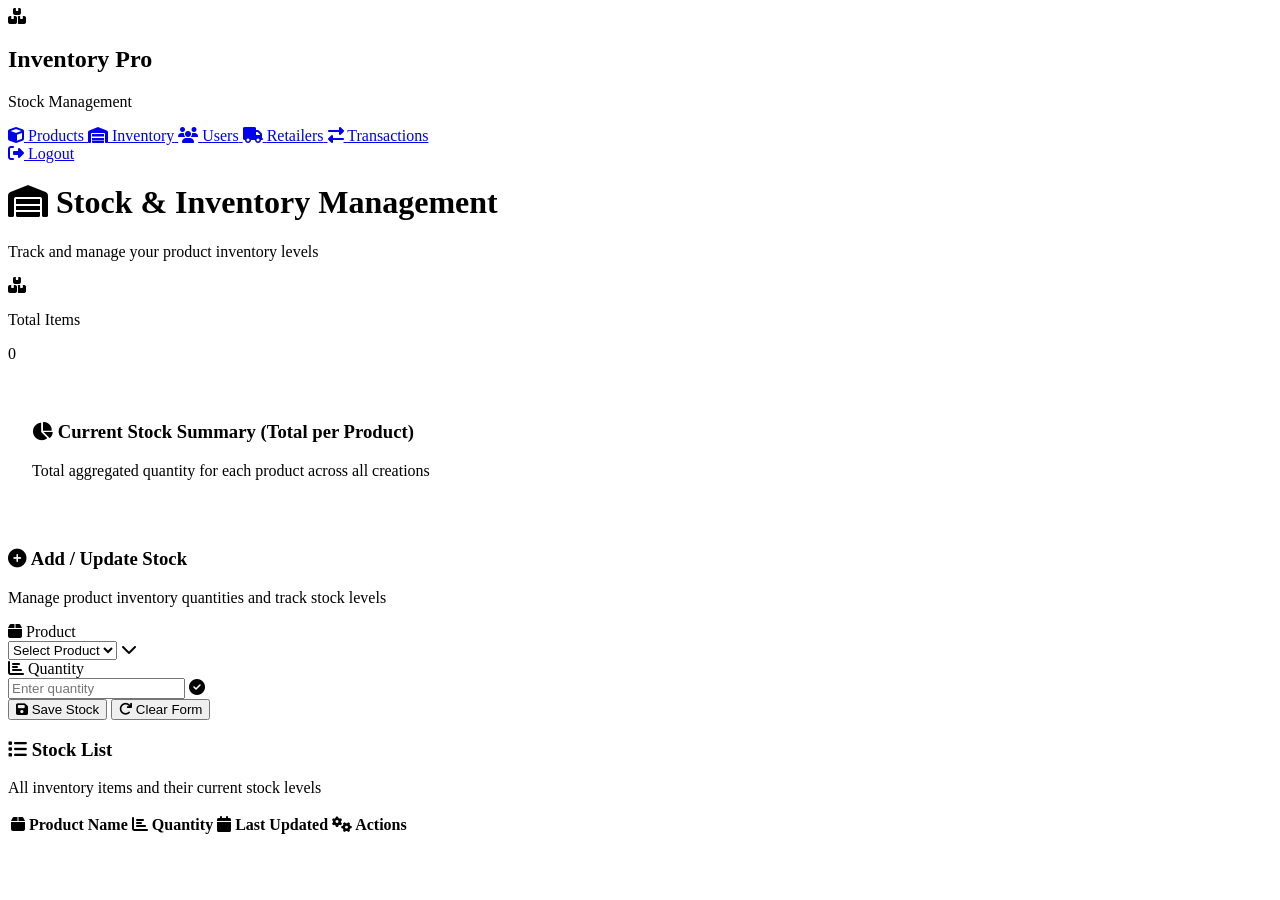
==== src/main/resources/static/inventory.html @ 5c9f70cc "Uploaded Inventory Management Frontend" ====
<!DOCTYPE html>
<html lang="en">

<head>
    <meta charset="UTF-8">
    <meta name="viewport" content="width=device-width, initial-scale=1.0">
    <title>Stock & Inventory Management</title>
    <link rel="stylesheet" href="inventoryCSS.css?v=3">
    <link rel="stylesheet" href="https://cdnjs.cloudflare.com/ajax/libs/font-awesome/6.4.0/css/all.min.css">
</head>

<body>

<div class="app-container">

    <!-- ================= SIDEBAR ================= -->
    <aside class="sidebar">
        <div class="sidebar-header">
            <div class="sidebar-logo">
                <i class="fas fa-boxes"></i>
                <h2>Inventory Pro</h2>
            </div>
            <p class="sidebar-subtitle">Stock Management</p>
        </div>

        <nav class="sidebar-nav">
            <a href="/product.html" class="nav-item">
                <i class="fas fa-cube"></i>
                <span>Products</span>
            </a>
            <a href="/inventory.html" class="nav-item active">
                <i class="fas fa-warehouse"></i>
                <span>Inventory</span>
            </a>
            <a href="/user.html" class="nav-item">
                <i class="fas fa-users"></i>
                <span>Users</span>
            </a>
            <a href="/supplier.html" class="nav-item">
                <i class="fas fa-truck"></i>
                <span>Retailers</span>
            </a>
            <a href="/transaction.html" class="nav-item">
                <i class="fas fa-exchange-alt"></i>
                <span>Transactions</span>
            </a>
        </nav>

        <div class="sidebar-footer">
            <a href="/login.html" class="nav-item logout-item">
                <i class="fas fa-sign-out-alt"></i>
                <span>Logout</span>
            </a>
        </div>
    </aside>

    <!-- ================= MAIN CONTENT ================= -->
    <main class="main-content">

        <!-- HEADER -->
        <header class="content-header">
            <div class="header-content">
                <div>
                    <h1><i class="fas fa-warehouse"></i> Stock & Inventory Management</h1>
                    <p>Track and manage your product inventory levels</p>
                </div>
                <div class="header-stats">
                    <div class="stat-card">
                        <i class="fas fa-boxes"></i>
                        <div>
                            <p class="stat-label">Total Items</p>
                            <p class="stat-value" id="totalItems">0</p>
                        </div>
                    </div>
                </div>
            </div>
        </header>

        <!-- ================= STOCK SUMMARY SECTION ================= -->
        <section class="card" style="margin-bottom: 24px; padding: 24px;">
            <div class="section-header" style="margin-bottom: 20px;">
                <h3>
                    <i class="fas fa-chart-pie"></i>
                    Current Stock Summary (Total per Product)
                </h3>
                <p class="section-description">Total aggregated quantity for each product across all creations</p>
            </div>
            <div class="summary-grid" id="stockSummaryContainer">
                <!-- Data will be loaded here dynamically -->
            </div>
        </section>

        <!-- ================= FORM SECTION ================= -->
        <section class="card">

            <div class="section-header">
                <h3 id="formTitle">
                    <i class="fas fa-plus-circle"></i>
                    Add / Update Stock
                </h3>
                <p class="section-description">Manage product inventory quantities and track stock levels</p>
            </div>

            <form id="stockForm" class="modern-form">

                <input type="hidden" id="stockId">

                <div class="form-grid">

                    <!-- Product Select -->
                    <div class="form-group">
                        <label for="productSelect">
                            <i class="fas fa-box"></i>
                            Product
                        </label>
                        <div class="input-wrapper">
                            <select id="productSelect" required>
                                <option value="">Select Product</option>
                            </select>
                            <i class="fas fa-chevron-down select-icon"></i>
                        </div>
                    </div>

                    <!-- Quantity Input -->
                    <div class="form-group">
                        <label for="quantity">
                            <i class="fas fa-chart-bar"></i>
                            Quantity
                        </label>
                        <div class="input-wrapper">
                            <input
                                    type="number"
                                    id="quantity"
                                    min="0"
                                    required
                                    placeholder="Enter quantity"
                            >
                            <span class="input-icon"><i class="fas fa-check-circle"></i></span>
                        </div>
                    </div>

                </div>

                <!-- Form Actions -->
                <div class="form-actions">
                    <button type="submit" id="submitBtn" class="btn-primary">
                        <i class="fas fa-save"></i>
                        <span>Save Stock</span>
                    </button>

                    <button type="button" id="clearBtn" class="btn-secondary">
                        <i class="fas fa-redo"></i>
                        <span>Clear Form</span>
                    </button>
                </div>

            </form>

        </section>

        <!-- ================= TABLE SECTION ================= -->
        <section class="card">

            <div class="section-header">
                <h3>
                    <i class="fas fa-list"></i>
                    Stock List
                </h3>
                <p class="section-description">All inventory items and their current stock levels</p>
            </div>

            <div class="table-wrapper">

                <table class="data-table">

                    <thead>
                    <tr>
                        <th>
                            <i class="fas fa-box"></i>
                            Product Name
                        </th>
                        <th>
                            <i class="fas fa-chart-bar"></i>
                            Quantity
                        </th>
                        <th>
                            <i class="fas fa-calendar"></i>
                            Last Updated
                        </th>
                        <th>
                            <i class="fas fa-cogs"></i>
                            Actions
                        </th>
                    </tr>
                    </thead>

                    <tbody id="stockTableBody"></tbody>

                </table>

            </div>

        </section>

    </main>

</div>

<!-- SCRIPT -->
<script src="inventoryJS.js?v=5"></script>

</body>

</html>
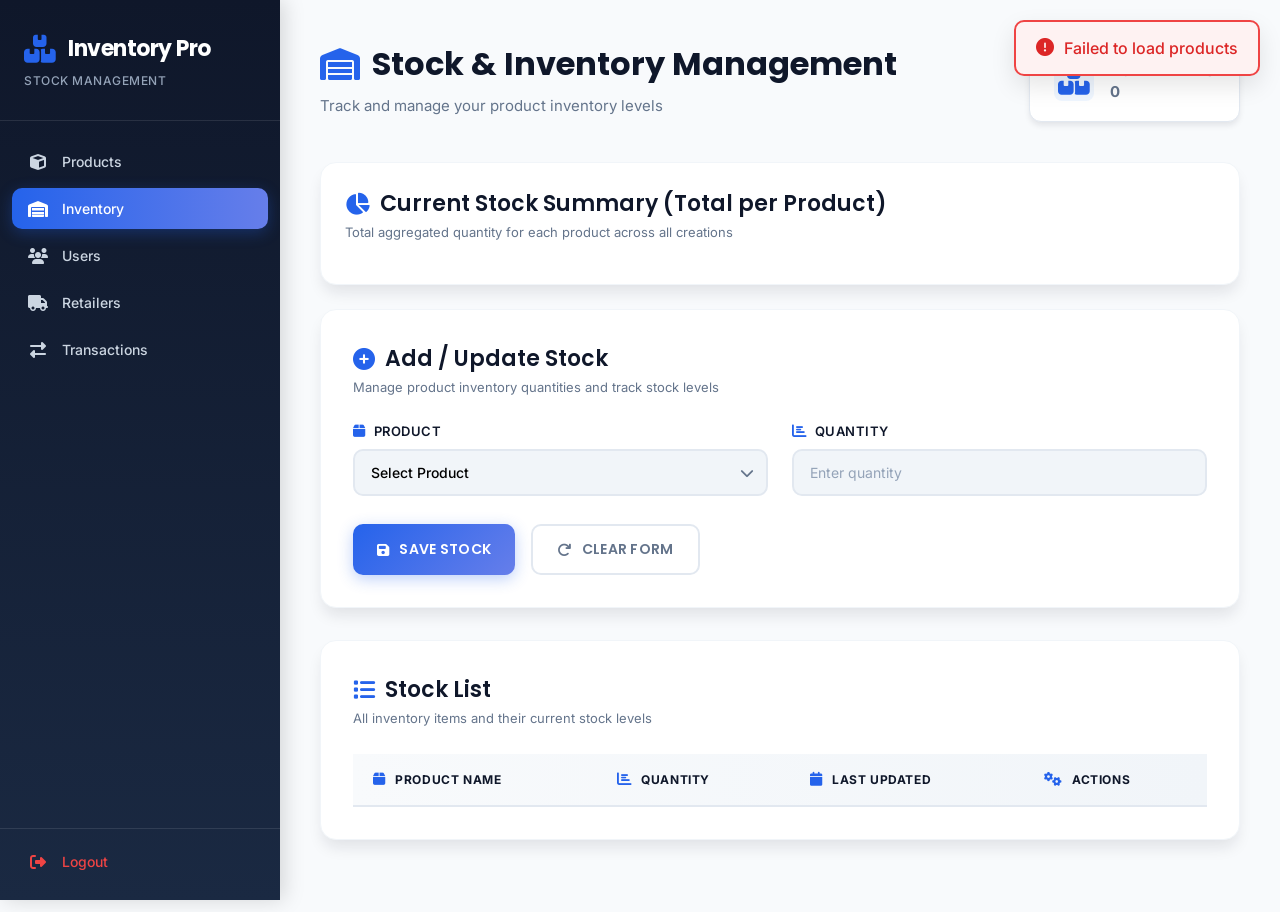
==== commit 6f5c9316: "Fixed error of Inventory Management Frontend" ====
--- a/src/main/resources/static/inventory.html
+++ b/src/main/resources/static/inventory.html
@@ -5,7 +5,7 @@
     <meta charset="UTF-8">
     <meta name="viewport" content="width=device-width, initial-scale=1.0">
     <title>Stock & Inventory Management</title>
-    <link rel="stylesheet" href="inventoryCSS.css?v=3">
+    <link rel="stylesheet" href="css/inventoryCSS.css">
     <link rel="stylesheet" href="https://cdnjs.cloudflare.com/ajax/libs/font-awesome/6.4.0/css/all.min.css">
 </head>
 
@@ -207,7 +207,7 @@
 </div>
 
 <!-- SCRIPT -->
-<script src="inventoryJS.js?v=5"></script>
+<script src="js/inventoryJS.js"></script>
 
 </body>
 
--- a/src/main/resources/static/css/inventoryCSS.css
+++ b/src/main/resources/static/css/inventoryCSS.css
@@ -0,0 +1,894 @@
+@import url('https://fonts.googleapis.com/css2?family=Poppins:wght@400;500;600;700;800&family=Inter:wght@300;400;500;600&display=swap');
+
+/* ================================
+   ROOT VARIABLES
+================================ */
+:root {
+    --primary: #2563EB;
+    --primary-dark: #1D4ED8;
+    --primary-light: #EFF6FF;
+    --secondary: #10B981;
+    --success: #10B981;
+    --danger: #EF4444;
+    --warning: #F59E0B;
+    --background: #F8FAFC;
+    --surface: #FFFFFF;
+    --sidebar-bg: #0F172A;
+    --sidebar-hover: #1E293B;
+    --text-primary: #0F172A;
+    --text-secondary: #64748B;
+    --border-color: #E2E8F0;
+    --border-light: #F1F5F9;
+    --shadow-sm: 0 1px 2px 0 rgba(15, 23, 42, 0.05);
+    --shadow-md: 0 4px 6px -1px rgba(15, 23, 42, 0.1);
+    --shadow-lg: 0 10px 15px -3px rgba(15, 23, 42, 0.1);
+    --shadow-xl: 0 20px 25px -5px rgba(15, 23, 42, 0.1);
+}
+
+/* ================================
+   GLOBAL
+================================ */
+* {
+    margin: 0;
+    padding: 0;
+    box-sizing: border-box;
+}
+
+html, body {
+    width: 100%;
+    height: 100%;
+}
+
+body {
+    font-family: 'Inter', sans-serif;
+    background: var(--background);
+    color: var(--text-primary);
+}
+
+/* ================================
+   LAYOUT
+================================ */
+.app-container {
+    display: flex;
+    min-height: 100vh;
+}
+
+/* ================================
+   SIDEBAR
+================================ */
+.sidebar {
+    width: 280px;
+    background: linear-gradient(180deg, var(--sidebar-bg) 0%, #1a2942 100%);
+    color: white;
+    display: flex;
+    flex-direction: column;
+    padding: 0;
+    box-shadow: 4px 0 20px rgba(0, 0, 0, 0.15);
+    position: fixed;
+    height: 100vh;
+    z-index: 1000;
+    overflow-y: auto;
+}
+
+/* Header */
+.sidebar-header {
+    padding: 32px 24px;
+    border-bottom: 1px solid rgba(255, 255, 255, 0.1);
+}
+
+.sidebar-logo {
+    display: flex;
+    align-items: center;
+    gap: 12px;
+    margin-bottom: 8px;
+}
+
+.sidebar-logo i {
+    font-size: 28px;
+    color: var(--primary);
+}
+
+.sidebar-logo h2 {
+    font-family: 'Poppins', sans-serif;
+    font-size: 22px;
+    font-weight: 700;
+    letter-spacing: -0.5px;
+}
+
+.sidebar-subtitle {
+    font-size: 12px;
+    color: #94A3B8;
+    text-transform: uppercase;
+    letter-spacing: 0.5px;
+    font-weight: 500;
+}
+
+/* Navigation */
+.sidebar-nav {
+    display: flex;
+    flex-direction: column;
+    padding: 20px 12px;
+    flex: 1;
+}
+
+.nav-item {
+    display: flex;
+    align-items: center;
+    gap: 14px;
+    padding: 12px 16px;
+    color: #CBD5E1;
+    text-decoration: none;
+    border-radius: 10px;
+    transition: all 0.3s ease;
+    margin-bottom: 6px;
+    font-size: 14px;
+    font-weight: 500;
+}
+
+.nav-item i {
+    font-size: 16px;
+    width: 20px;
+    text-align: center;
+}
+
+.nav-item:hover {
+    background-color: var(--sidebar-hover);
+    color: white;
+    transform: translateX(6px);
+}
+
+.nav-item.active {
+    background: linear-gradient(90deg, var(--primary), #667EEA);
+    color: white;
+    box-shadow: 0 4px 15px rgba(37, 99, 235, 0.3);
+}
+
+.sidebar-footer {
+    padding: 12px;
+    border-top: 1px solid rgba(255, 255, 255, 0.1);
+}
+
+.logout-item {
+    color: #EF4444 !important;
+}
+
+.logout-item:hover {
+    background-color: rgba(239, 68, 68, 0.1) !important;
+    color: #FECACA !important;
+}
+
+/* ================================
+   MAIN CONTENT
+================================ */
+.main-content {
+    flex: 1;
+    margin-left: 280px;
+    padding: 40px;
+    background: var(--background);
+    max-width: 1400px;
+    width: 100%;
+}
+
+/* Content Header */
+.content-header {
+    margin-bottom: 40px;
+    animation: slideDown 0.6s ease-out;
+}
+
+.header-content {
+    display: flex;
+    justify-content: space-between;
+    align-items: flex-start;
+    gap: 20px;
+}
+
+.content-header h1 {
+    font-family: 'Poppins', sans-serif;
+    font-size: 32px;
+    font-weight: 700;
+    margin-bottom: 8px;
+    display: flex;
+    align-items: center;
+    gap: 12px;
+}
+
+.content-header h1 i {
+    color: var(--primary);
+}
+
+.content-header p {
+    color: var(--text-secondary);
+    font-size: 15px;
+}
+
+.header-stats {
+    display: flex;
+    gap: 12px;
+}
+
+.stat-card {
+    background: white;
+    padding: 20px 24px;
+    border-radius: 12px;
+    display: flex;
+    align-items: center;
+    gap: 16px;
+    box-shadow: var(--shadow-md);
+    border: 1px solid var(--border-color);
+}
+
+.stat-card.alert-card {
+    border-color: rgba(239, 68, 68, 0.3);
+    background: rgba(239, 68, 68, 0.05);
+}
+
+.stat-card i {
+    font-size: 28px;
+    color: var(--primary);
+    width: 40px;
+    height: 40px;
+    border-radius: 8px;
+    background: var(--primary-light);
+    display: flex;
+    align-items: center;
+    justify-content: center;
+}
+
+.stat-card.alert-card i {
+    color: var(--danger);
+    background: rgba(239, 68, 68, 0.1);
+}
+
+.stat-label {
+    font-size: 12px;
+    color: var(--text-secondary);
+    font-weight: 500;
+    text-transform: uppercase;
+    letter-spacing: 0.5px;
+}
+
+.stat-value {
+    font-size: 24px;
+    font-weight: 700;
+    color: var(--text-primary);
+    margin-top: 2px;
+}
+
+.stat-value.alert-value {
+    color: var(--danger);
+}
+
+/* ================================
+   CARD
+================================ */
+.card {
+    background: white;
+    border-radius: 16px;
+    padding: 32px;
+    margin-bottom: 32px;
+    box-shadow: var(--shadow-lg);
+    border: 1px solid var(--border-light);
+    animation: fadeInUp 0.6s ease-out;
+}
+
+.section-header {
+    margin-bottom: 28px;
+}
+
+.section-header h3 {
+    font-family: 'Poppins', sans-serif;
+    font-size: 22px;
+    font-weight: 600;
+    display: flex;
+    align-items: center;
+    gap: 10px;
+    color: var(--text-primary);
+}
+
+.section-header h3 i {
+    color: var(--primary);
+}
+
+.section-description {
+    font-size: 13px;
+    color: var(--text-secondary);
+    margin-top: 4px;
+}
+
+/* ================================
+   FORM
+================================ */
+.modern-form {
+    animation: slideUp 0.6s ease-out;
+}
+
+.form-grid {
+    display: grid;
+    grid-template-columns: repeat(auto-fit, minmax(280px, 1fr));
+    gap: 24px;
+    margin-bottom: 28px;
+}
+
+.form-group {
+    display: flex;
+    flex-direction: column;
+}
+
+.form-group label {
+    display: flex;
+    align-items: center;
+    gap: 8px;
+    font-size: 13px;
+    font-weight: 600;
+    color: var(--text-primary);
+    margin-bottom: 10px;
+    text-transform: uppercase;
+    letter-spacing: 0.5px;
+}
+
+.form-group label i {
+    color: var(--primary);
+    font-size: 14px;
+}
+
+.input-wrapper {
+    position: relative;
+    display: flex;
+    align-items: center;
+}
+
+.form-group input,
+.form-group select {
+    width: 100%;
+    padding: 13px 16px;
+    font-size: 14px;
+    font-family: 'Inter', sans-serif;
+    border: 2px solid var(--border-color);
+    border-radius: 10px;
+    outline: none;
+    background: var(--border-light);
+    transition: all 0.3s ease;
+    font-weight: 500;
+    appearance: none;
+    cursor: pointer;
+}
+
+.form-group input::placeholder {
+    color: #94A3B8;
+    font-weight: 400;
+}
+
+.form-group input:hover,
+.form-group select:hover {
+    border-color: #CBD5E1;
+    background: white;
+}
+
+.form-group input:focus,
+.form-group select:focus {
+    border-color: var(--primary);
+    background: white;
+    box-shadow: 0 0 0 4px rgba(37, 99, 235, 0.1);
+}
+
+.form-group input:valid {
+    border-color: var(--success);
+}
+
+.input-icon {
+    position: absolute;
+    right: 14px;
+    color: var(--success);
+    opacity: 0;
+    font-size: 16px;
+    transition: opacity 0.3s ease;
+    pointer-events: none;
+}
+
+.form-group input:valid ~ .input-icon {
+    opacity: 1;
+}
+
+.select-icon {
+    position: absolute;
+    right: 14px;
+    color: var(--text-secondary);
+    pointer-events: none;
+    font-size: 14px;
+}
+
+/* ================================
+   BUTTONS
+================================ */
+.form-actions {
+    display: flex;
+    gap: 16px;
+    justify-content: flex-start;
+}
+
+.btn-primary,
+.btn-secondary {
+    display: flex;
+    align-items: center;
+    justify-content: center;
+    gap: 10px;
+    padding: 13px 24px;
+    border: none;
+    border-radius: 10px;
+    font-size: 14px;
+    font-weight: 600;
+    font-family: 'Poppins', sans-serif;
+    cursor: pointer;
+    transition: all 0.3s ease;
+    text-transform: uppercase;
+    letter-spacing: 0.3px;
+}
+
+.btn-primary {
+    background: linear-gradient(135deg, var(--primary), #667EEA);
+    color: white;
+    box-shadow: 0 4px 15px rgba(37, 99, 235, 0.3);
+}
+
+.btn-primary:hover:not(:disabled) {
+    transform: translateY(-2px);
+    box-shadow: 0 8px 20px rgba(37, 99, 235, 0.4);
+}
+
+.btn-primary:disabled {
+    opacity: 0.6;
+    cursor: not-allowed;
+}
+
+.btn-secondary {
+    background: white;
+    color: var(--text-secondary);
+    border: 2px solid var(--border-color);
+}
+
+.btn-secondary:hover {
+    background: var(--border-light);
+    border-color: var(--text-secondary);
+    color: var(--text-primary);
+}
+
+/* ================================
+   TABLE STYLES - HORIZONTAL LAYOUT
+================================ */
+.table-wrapper {
+    width: 100%;
+    overflow-x: auto;
+    animation: slideUp 0.7s ease-out;
+    -webkit-overflow-scrolling: touch;
+}
+
+.data-table {
+    width: 100%;
+    border-collapse: collapse;
+    background: white;
+}
+
+/* TABLE HEADER */
+.data-table thead {
+    background: linear-gradient(90deg, #F8FAFC 0%, #F1F5F9 100%);
+    position: sticky;
+    top: 0;
+    z-index: 10;
+}
+
+.data-table thead tr {
+    border-bottom: 2px solid var(--border-color);
+}
+
+.data-table th {
+    padding: 18px 20px;
+    text-align: left;
+    font-size: 12px;
+    font-weight: 700;
+    color: var(--text-primary);
+    text-transform: uppercase;
+    letter-spacing: 0.6px;
+    white-space: nowrap;
+    display: table-cell;
+    vertical-align: middle;
+}
+
+.data-table th i {
+    color: var(--primary);
+    font-size: 14px;
+    margin-right: 6px;
+}
+
+/* TABLE BODY */
+.data-table tbody tr {
+    border-bottom: 1px solid var(--border-color);
+    transition: all 0.2s ease;
+}
+
+.data-table tbody tr:hover {
+    background-color: var(--primary-light);
+    box-shadow: inset 0 0 0 1px var(--border-color);
+}
+
+.data-table td {
+    padding: 18px 20px;
+    font-size: 14px;
+    color: var(--text-primary);
+    display: table-cell;
+    vertical-align: middle;
+    word-break: break-word;
+}
+
+.data-table td i {
+    color: var(--primary);
+    margin-right: 6px;
+    font-size: 14px;
+}
+
+/* STRONG TEXT IN CELLS */
+.data-table td strong {
+    font-weight: 600;
+    color: var(--text-primary);
+}
+
+/* ================================
+   BADGES
+================================ */
+.badge {
+    display: inline-block;
+    padding: 6px 12px;
+    background: linear-gradient(135deg, var(--primary-light), #DBEAFE);
+    color: var(--primary);
+    border-radius: 8px;
+    font-size: 12px;
+    font-weight: 600;
+    border: 1px solid var(--primary);
+}
+
+.badge.secondary {
+    background: linear-gradient(135deg, #ECFDF5, #D1FAE5);
+    color: var(--secondary);
+    border-color: var(--secondary);
+}
+
+.badge-low {
+    display: inline-flex;
+    align-items: center;
+    gap: 6px;
+    padding: 6px 12px;
+    background: rgba(239, 68, 68, 0.1);
+    color: var(--danger);
+    border-radius: 8px;
+    font-size: 12px;
+    font-weight: 600;
+    border: 1px solid rgba(239, 68, 68, 0.3);
+}
+
+.badge-low i {
+    font-size: 12px;
+}
+
+/* ================================
+   ACTION BUTTONS IN TABLE
+================================ */
+.btn-edit,
+.btn-delete {
+    display: inline-flex;
+    align-items: center;
+    justify-content: center;
+    gap: 6px;
+    padding: 8px 14px;
+    border: none;
+    border-radius: 6px;
+    font-size: 12px;
+    font-weight: 600;
+    cursor: pointer;
+    transition: all 0.3s ease;
+    margin-right: 8px;
+    white-space: nowrap;
+}
+
+.btn-edit {
+    background: var(--primary-light);
+    color: var(--primary);
+    border: 1px solid var(--primary);
+}
+
+.btn-edit:hover {
+    background: var(--primary);
+    color: white;
+    transform: translateY(-2px);
+    box-shadow: 0 4px 12px rgba(37, 99, 235, 0.3);
+}
+
+.btn-delete {
+    background: rgba(239, 68, 68, 0.1);
+    color: var(--danger);
+    border: 1px solid rgba(239, 68, 68, 0.3);
+}
+
+.btn-delete:hover {
+    background: var(--danger);
+    color: white;
+    transform: translateY(-2px);
+    box-shadow: 0 4px 12px rgba(239, 68, 68, 0.3);
+}
+
+/* ================================
+   ANIMATIONS
+================================ */
+@keyframes fadeInUp {
+    from {
+        opacity: 0;
+        transform: translateY(20px);
+    }
+    to {
+        opacity: 1;
+        transform: translateY(0);
+    }
+}
+
+@keyframes slideDown {
+    from {
+        opacity: 0;
+        transform: translateY(-15px);
+    }
+    to {
+        opacity: 1;
+        transform: translateY(0);
+    }
+}
+
+@keyframes slideUp {
+    from {
+        opacity: 0;
+        transform: translateY(15px);
+    }
+    to {
+        opacity: 1;
+        transform: translateY(0);
+    }
+}
+
+/* ================================
+   RESPONSIVE
+================================ */
+@media (max-width: 1024px) {
+    .sidebar {
+        width: 240px;
+    }
+
+    .main-content {
+        margin-left: 240px;
+        padding: 32px 24px;
+    }
+
+    .form-grid {
+        grid-template-columns: repeat(auto-fit, minmax(220px, 1fr));
+    }
+
+    .header-content {
+        flex-direction: column;
+    }
+
+    .data-table th,
+    .data-table td {
+        padding: 14px 16px;
+        font-size: 13px;
+    }
+}
+
+@media (max-width: 768px) {
+    .sidebar {
+        width: 220px;
+    }
+
+    .main-content {
+        margin-left: 220px;
+        padding: 24px 16px;
+    }
+
+    .card {
+        padding: 20px;
+    }
+
+    .content-header h1 {
+        font-size: 24px;
+    }
+
+    .form-grid {
+        grid-template-columns: 1fr;
+    }
+
+    .form-actions {
+        flex-direction: column;
+    }
+
+    .btn-primary,
+    .btn-secondary {
+        width: 100%;
+    }
+
+    .data-table th,
+    .data-table td {
+        padding: 12px 10px;
+        font-size: 12px;
+    }
+
+    .data-table th {
+        font-size: 11px;
+    }
+
+    .header-stats {
+        flex-direction: column;
+        width: 100%;
+    }
+
+    .stat-card {
+        width: 100%;
+    }
+
+    .btn-edit,
+    .btn-delete {
+        padding: 6px 10px;
+        font-size: 11px;
+        margin-right: 4px;
+    }
+}
+
+@media (max-width: 640px) {
+    .sidebar {
+        transform: translateX(-100%);
+        transition: transform 0.3s ease;
+        position: fixed;
+        height: 100vh;
+        z-index: 999;
+        width: 220px;
+    }
+
+    .sidebar.active {
+        transform: translateX(0);
+    }
+
+    .main-content {
+        margin-left: 0;
+        padding: 20px 12px;
+    }
+
+    .card {
+        padding: 16px;
+    }
+
+    .content-header h1 {
+        font-size: 20px;
+    }
+
+    .section-header {
+        flex-direction: column;
+        gap: 8px;
+    }
+
+    .table-wrapper {
+        overflow-x: auto;
+        -webkit-overflow-scrolling: touch;
+    }
+
+    .data-table {
+        min-width: 600px;
+    }
+
+    .data-table th,
+    .data-table td {
+        padding: 10px 8px;
+        font-size: 11px;
+    }
+
+    .form-actions {
+        flex-direction: column;
+        gap: 10px;
+    }
+
+    .btn-edit,
+    .btn-delete {
+        padding: 6px 8px;
+        font-size: 10px;
+        gap: 4px;
+    }
+}
+
+@media (max-width: 480px) {
+    .main-content {
+        padding: 16px 8px;
+    }
+
+    .card {
+        padding: 12px;
+    }
+
+    .content-header h1 {
+        font-size: 18px;
+        gap: 6px;
+    }
+
+    .header-content {
+        gap: 10px;
+    }
+
+    .section-header h3 {
+        font-size: 18px;
+    }
+
+    .data-table {
+        font-size: 12px;
+        min-width: 550px;
+    }
+
+    .data-table th,
+    .data-table td {
+        padding: 8px 6px;
+    }
+}
+
+/* =====================================
+   STOCK SUMMARY CARDS
+===================================== */
+.summary-grid {
+    display: grid;
+    grid-template-columns: repeat(auto-fill, minmax(240px, 1fr));
+    gap: 20px;
+    margin-top: 10px;
+}
+
+.summary-item {
+    background: var(--primary-light);
+    border: 1px solid rgba(37, 99, 235, 0.15);
+    border-radius: 12px;
+    padding: 16px 20px;
+    display: flex;
+    align-items: center;
+    gap: 16px;
+    transition: all 0.3s ease;
+    box-shadow: var(--shadow-sm);
+}
+
+.summary-item:hover {
+    transform: translateY(-2px);
+    box-shadow: var(--shadow-md);
+    border-color: var(--primary);
+}
+
+.summary-icon {
+    font-size: 20px;
+    color: var(--primary);
+    background: white;
+    width: 44px;
+    height: 44px;
+    border-radius: 10px;
+    display: flex;
+    align-items: center;
+    justify-content: center;
+    box-shadow: var(--shadow-sm);
+    flex-shrink: 0;
+}
+
+.summary-info {
+    display: flex;
+    flex-direction: column;
+    min-width: 0;
+}
+
+.summary-name {
+    font-weight: 600;
+    color: var(--text-primary);
+    font-size: 14px;
+    white-space: nowrap;
+    overflow: hidden;
+    text-overflow: ellipsis;
+}
+
+.summary-total {
+    font-size: 20px;
+    font-weight: 700;
+    color: var(--primary);
+    margin-top: 2px;
+}
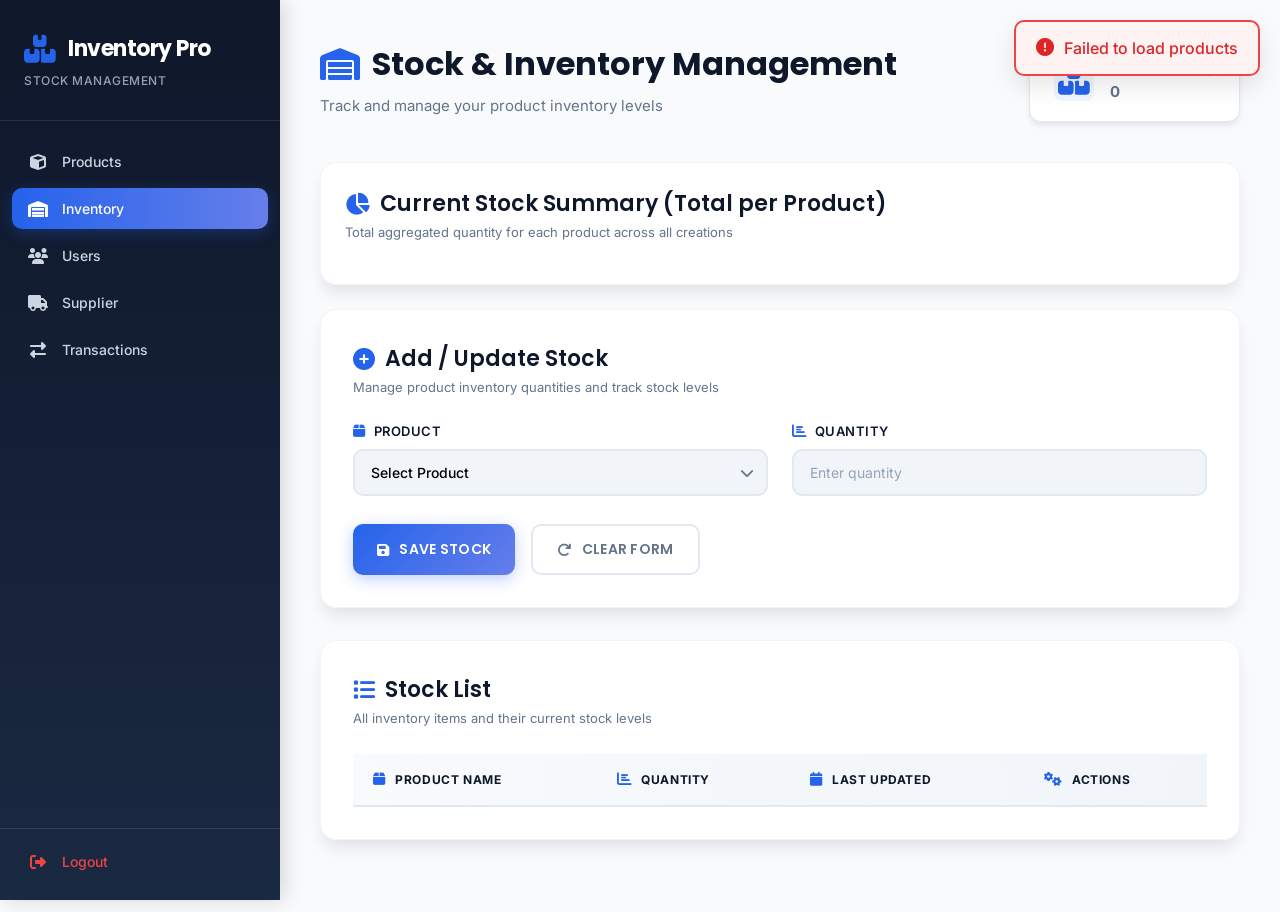
==== commit de6ea1f2: "Modified inventory.html and Removed unnecessary folder" ====
--- a/src/main/resources/static/inventory.html
+++ b/src/main/resources/static/inventory.html
@@ -38,7 +38,7 @@
             </a>
             <a href="/supplier.html" class="nav-item">
                 <i class="fas fa-truck"></i>
-                <span>Retailers</span>
+                <span>Supplier</span>
             </a>
             <a href="/transaction.html" class="nav-item">
                 <i class="fas fa-exchange-alt"></i>
